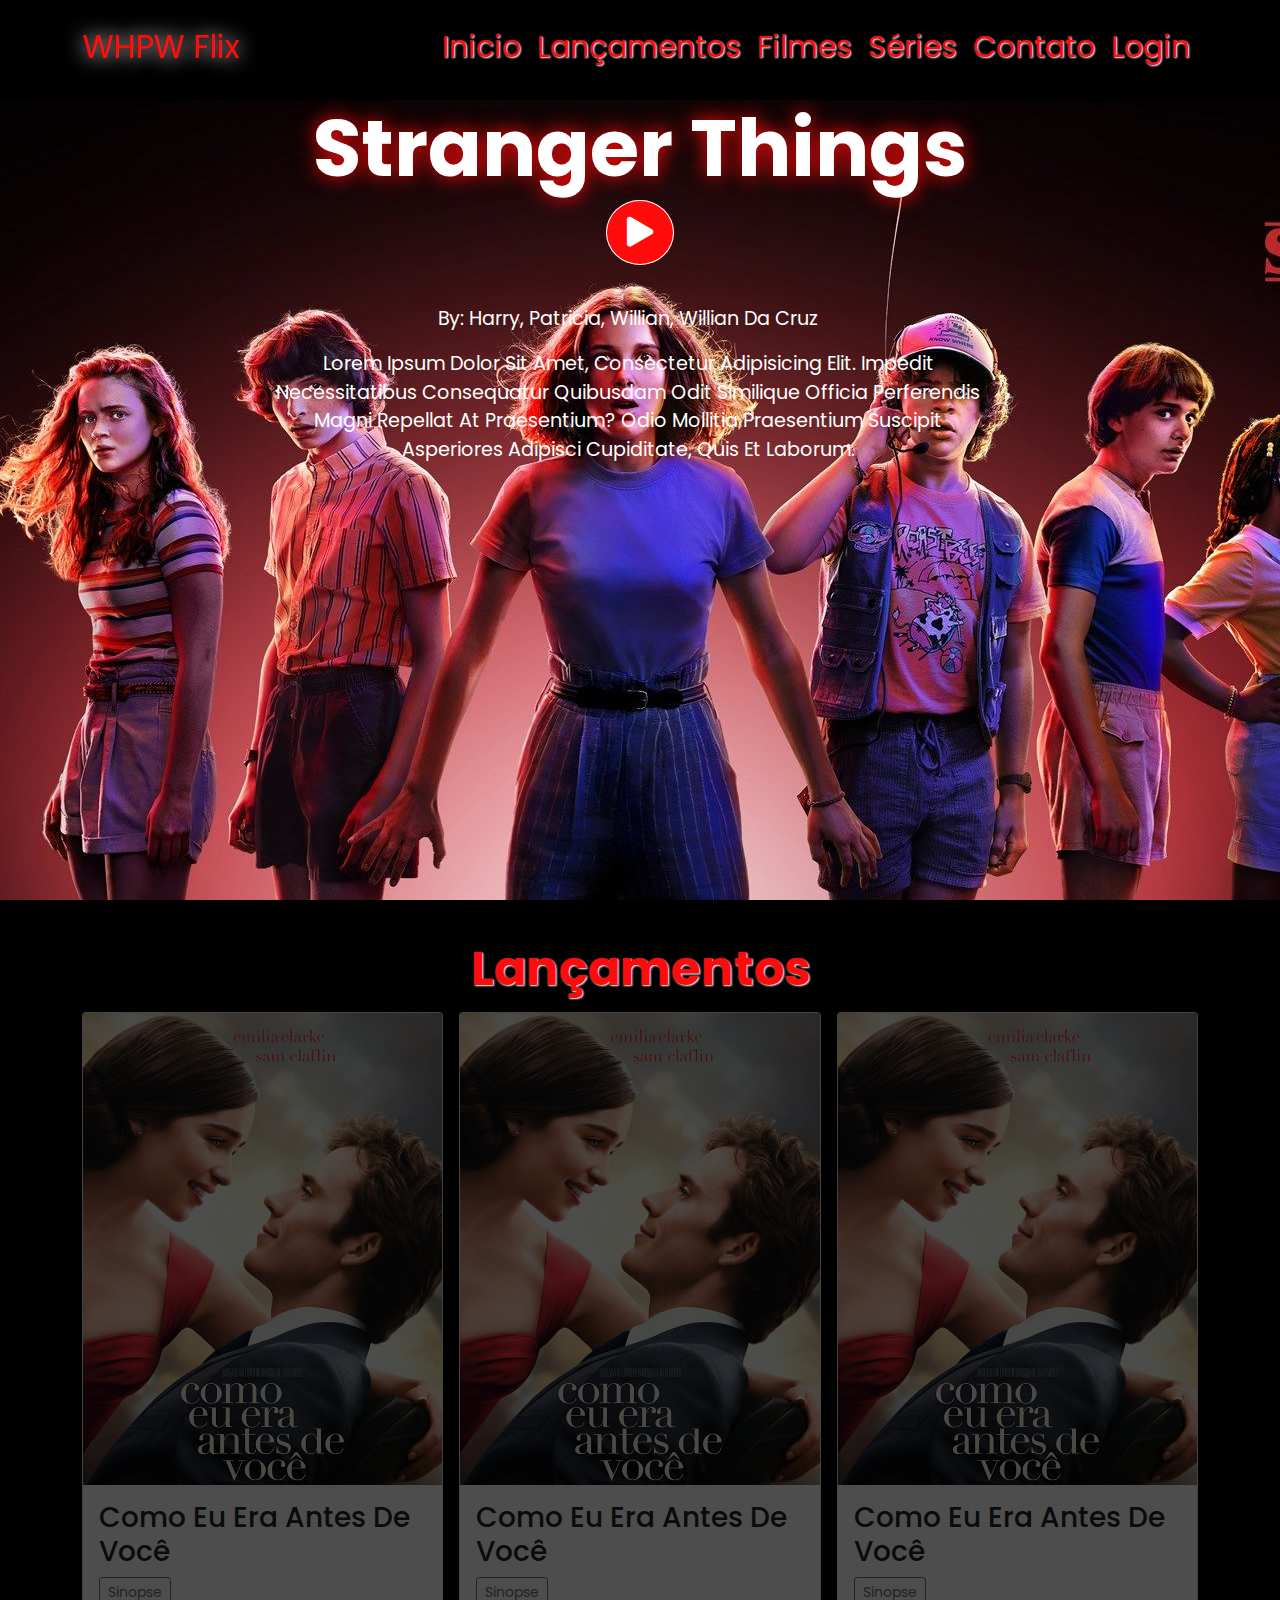
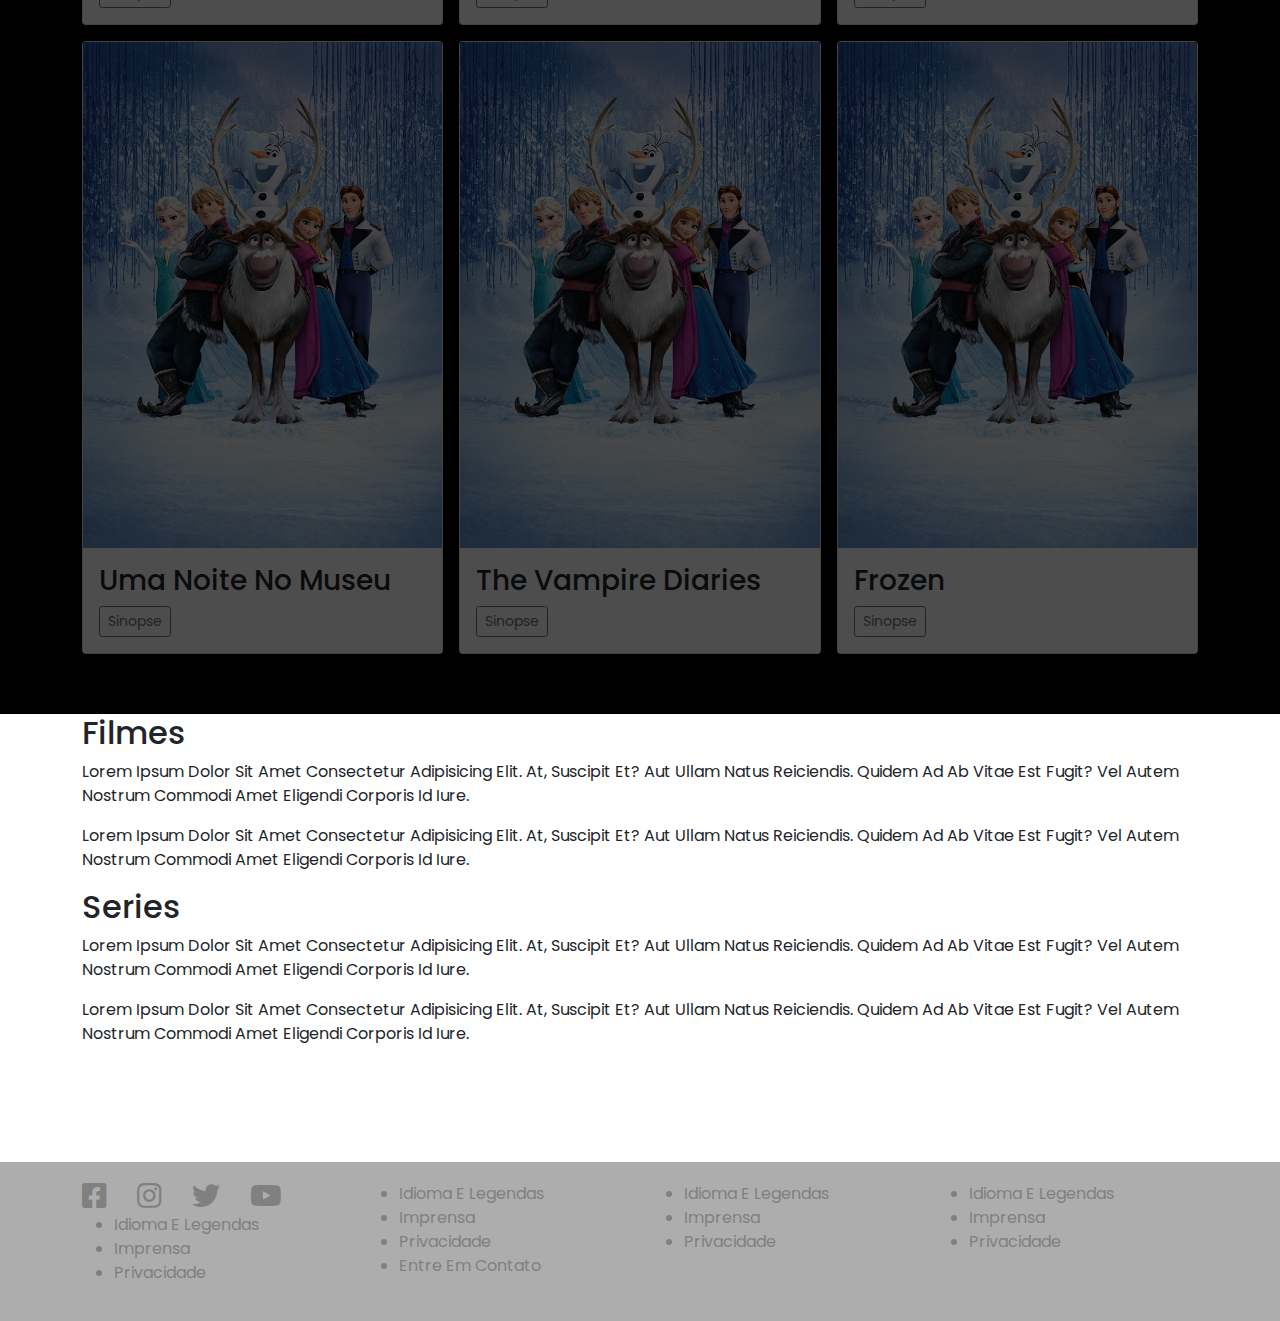
==== index.html @ 998cc5cc "Atividade Checkpoint ok" ====
<!DOCTYPE html>
<html lang="pt-br">

<head>
    <meta charset="UTF-8">
    <meta http-equiv="X-UA-Compatible" content="IE=edge">
    <meta name="viewport" content="width=device-width, initial-scale=1.0">
    <link rel="stylesheet" href="css/bootstrap.min.css" />
    <link rel="stylesheet" href="https://cdnjs.cloudflare.com/ajax/libs/font-awesome/5.8.2/css/all.min.css" />

    <link rel="stylesheet" href="css/style.css">
    <title>WHPW Flix - Home</title>
</head>

<body>
    <header>
        <nav class="navbar fixed-top navbar-expand-lg p-md-3">
            <div class="container">
                <a class="navbar-brand" href="index.html">WHPW Flix</a>
                <button class="navbar-toggler" type="button" data-bs-toggle="collapse" data-bs-target="#navbarNav"
                    aria-controls="navbarNav" aria-expanded="false" aria-label="Toggle navigation">
                    <span class="navbar-toggler-icon"></span>
                </button>

                <div class="collapse navbar-collapse" id="navbarNav">
                    <div class="mx-auto"></div>
                    <ul class="navbar-nav">
                        <li class="nav-item">
                            <a class="nav-link" href="#banner">Inicio</a>
                        </li>
                        <li class="nav-item">
                            <a class="nav-link" href="#lancamento">Lançamentos</a>
                        </li>
                        <li class="nav-item">
                            <a class="nav-link" href="#filmes">Filmes</a>
                        </li>
                        <li class="nav-item">
                            <a class="nav-link" href="#series">Séries</a>
                        </li>
                        <li class="nav-item">
                            <a class="nav-link" href="contato.html">Contato</a>
                        </li>
                        <li class="nav-item">
                            <a class="nav-link" href="login.html">Login</a>
                        </li>
                    </ul>
                </div>
            </div>
        </nav>
    </header>

    <section id="banner">
        <div class="container">
            <div class="row">
                <div class="col-md-12">
                    <h1 class="text-center">Stranger Things</h1>
                    <a href="player.html"> <i class="fas fa-play"></i></a>
                </div>
                <div class="row justify-content-center ">
                    <div class="col-8 mt50">
                        <p>By: Harry, Patricia, Willian, Willian da Cruz</p>
                        <p>Lorem ipsum dolor sit amet, consectetur adipisicing elit. Impedit necessitatibus consequatur
                            quibusdam
                            odit similique officia perferendis magni repellat at praesentium? Odio mollitia praesentium
                            suscipit
                            asperiores adipisci cupiditate, quis et laborum.</p>
                    </div>
                </div>
            </div>
        </div>
    </section>

    <main>

        <section id="lancamento">
            <div class="container">
                <h1>Lançamentos</h1>
                <div class="row row-cols-1 row-cols-sm-2 row-cols-md-3 g-3">
                    <div class="col">
                        <div class="card shadow-sm">
                            <img src="img/como_eu_era_antes_de_voce.jpg" alt="">

                            <div class="card-body">
                                <h3 class="card-text">Como eu era antes de você</h3>
                                <div class="d-flex justify-content-between align-items-center">
                                    <div class="btn-group">
                                        <a class="btn btn-sm btn-outline-secondary" href="filmes1.html">Sinopse</a>
                                    </div>
                                </div>
                            </div>
                        </div>
                    </div>
                    <div class="col">
                        <div class="card shadow-sm">
                            <img src="img/como_eu_era_antes_de_voce.jpg" alt="">

                            <div class="card-body">
                                <h3 class="card-text">Como eu era antes de você</h3>
                                <div class="d-flex justify-content-between align-items-center">
                                    <div class="btn-group">
                                        <a class="btn btn-sm btn-outline-secondary" href="filmes2.html">Sinopse</a>
                                    </div>
                                </div>
                            </div>
                        </div>
                    </div>
                    <div class="col">
                        <div class="card shadow-sm">
                            <img src="img/como_eu_era_antes_de_voce.jpg" alt="">

                            <div class="card-body">
                                <h3 class="card-text">Como eu era antes de você</h3>
                                <div class="d-flex justify-content-between align-items-center">
                                    <div class="btn-group">
                                        <a class="btn btn-sm btn-outline-secondary" href="filmes3.html">Sinopse</a>
                                    </div>
                                </div>
                            </div>
                        </div>
                    </div>

                    <div class="col">
                        <div class="card shadow-sm">
                            <img src="img/frozen.jpg" alt="">

                            <div class="card-body">
                                <h3 class="card-text">Uma noite no museu</h3>
                                <div class="d-flex justify-content-between align-items-center">
                                    <div class="btn-group">
                                        <a class="btn btn-sm btn-outline-secondary" href="filmes4.html">Sinopse</a>
                                    </div>
                                </div>
                            </div>
                        </div>
                    </div>
                    <div class="col">
                        <div class="card shadow-sm">
                            <img src="img/frozen.jpg" alt="">

                            <div class="card-body">
                                <h3 class="card-text">The Vampire Diaries</h3>
                                <div class="d-flex justify-content-between align-items-center">
                                    <div class="btn-group">
                                        <a class="btn btn-sm btn-outline-secondary" href="filmes5.html">Sinopse</a>
                                    </div>
                                </div>
                            </div>
                        </div>
                    </div>
                    <div class="col">
                        <div class="card shadow-sm">
                            <img src="img/frozen.jpg" alt="">

                            <div class="card-body">
                                <h3 class="card-text">Frozen</h3>
                                <div class="d-flex justify-content-between align-items-center">
                                    <div class="btn-group">
                                        <a class="btn btn-sm btn-outline-secondary" href="filmes6.html">Sinopse</a>
                                    </div>
                                </div>
                            </div>
                        </div>
                    </div>
                </div>
            </div>
        </section>

        <section id="filmes">
            <div class="container">
                <div class="row">
                    <div class="col-md-12">
                        <h2>Filmes</h2>
                        <p>Lorem ipsum dolor sit amet consectetur adipisicing elit. At, suscipit et? Aut ullam natus
                            reiciendis. Quidem ad ab vitae est fugit? Vel autem nostrum commodi amet eligendi corporis
                            id iure.
                        </p>
                        <p>Lorem ipsum dolor sit amet consectetur adipisicing elit. At, suscipit et? Aut ullam natus
                            reiciendis. Quidem ad ab vitae est fugit? Vel autem nostrum commodi amet eligendi corporis
                            id iure.
                        </p>
                    </div>
                </div>

            </div>
        </section>

        <section id="series">
            <div class="container">
                <div class="row">
                    <div class="col-md-12">
                        <h2>Series</h2>
                        <p>Lorem ipsum dolor sit amet consectetur adipisicing elit. At, suscipit et? Aut ullam natus
                            reiciendis. Quidem ad ab vitae est fugit? Vel autem nostrum commodi amet eligendi corporis
                            id iure.
                        </p>
                        <p>Lorem ipsum dolor sit amet consectetur adipisicing elit. At, suscipit et? Aut ullam natus
                            reiciendis. Quidem ad ab vitae est fugit? Vel autem nostrum commodi amet eligendi corporis
                            id iure.
                        </p>
                    </div>
                </div>

            </div>
        </section>

    </main>


    <footer>
        <div class="container">
            <div class="row">
                <div class="col-md-3">
                    <div class="social">
                        <i class="fab fa-facebook-square"></i>
                        <i class="fab fa-instagram"></i>
                        <i class="fab fa-twitter"></i>
                        <i class="fab fa-youtube"></i>
                    </div>
                    <ul>
                        <li>Idioma e legendas</li>
                        <li>Imprensa</li>
                        <li>Privacidade</li>
                    </ul>
                </div>
                <div class="col-md-3">
                    <ul>
                        <li>Idioma e legendas</li>
                        <li>Imprensa</li>
                        <li>Privacidade</li>
                        <li>Entre em contato</li>
                    </ul>
                </div>
                <div class="col-md-3">
                    <ul>
                        <li>Idioma e legendas</li>
                        <li>Imprensa</li>
                        <li>Privacidade</li>
                    </ul>
                </div>
                <div class="col-md-3">
                    <ul>
                        <li>Idioma e legendas</li>
                        <li>Imprensa</li>
                        <li>Privacidade</li>
                    </ul>

                </div>
            </div>

        </div>
        </div>
    </footer>


</body>

</html>
---- css/style.css ----
@import url('https://fonts.googleapis.com/css2?family=Poppins:wght@100;300;400;500;600&display=swap');

* {
   font-family: 'Poppins', sans-serif;
   margin:0; padding:0;
   box-sizing: border-box;
   outline: none; border:none;
   text-decoration: none;
   text-transform: capitalize;
   transition: all .2s linear; 
   /* background-color: #333; */
}

.navbar-brand {
   color:#ff0b0b;
   text-shadow: 0px 0px 20px #FFF;
   font-size: 2rem;
}
.navbar-brand:hover {
   color:#fff;
   text-shadow: 0px 0px 20px #ff0b0b;
   font-size: 2rem;
}

header {
   height: 100px;;
   background: #000000;
}
nav {
   background: #000;
}

header a.nav-link {
   color: #ff0b0b;
   text-shadow: 1px 1px 2px #fff;
   cursor: pointer;
}
header a.nav-link:hover {
   color: #FFF;
   text-decoration: underline;
}

#banner {
   background: #adadad;
   background: url("../img/stranger_things.jpg") no-repeat 50% 50%;
   height: 800px;
   /* background-position: center;
   background-size: cover;
   background-repeat: no-repeat; */
   background-attachment: fixed;
}

#banner {
   padding-top: 0px;
   position: relative;
   display: block;
   text-align: center;
}

#banner h1 {
   font-size: 5rem;
   font-weight: bold;
   color: #fff;
   text-shadow: 0 0 20px #ff0b0b;
   margin-top: 0px;
}
#banner a {
   text-align: center;
   margin: 0 auto;
   background: #ff0b0b;
   border-radius: 50%;
   padding: 10px 20px;
   color: #fff;
   height: 50px;
   width: 50vw;
   border: 1px solid;
}

#banner a:hover {
   text-align: center;
   margin: 0 auto;
   background: #bf0000;
   border-radius: 50%;
   padding: 10px 20px;
   color: #adadad;
   border: 1px solid #000;
}
.mt50 {
   margin-top: 50px;
}
#banner p {
   font-size: 1.2rem;
   color: #FFF;
}

#lancamento .card {
   opacity: 0.3;
}

#lancamento .card:hover {
   transform: scale(1.02);
   opacity: 1;
   cursor: pointer;
}

.card img {
   max-height: 625px;
}
html{
   scroll-behavior: smooth;
}

section#lancamento {
   background: #000000;
   border: 0px solid #FFF;
   padding: 40px 0 60px 0;
   display: block;
}

section#lancamento h1 {
   color: #ff0b0b;
   text-align: center;
   font-size: 3rem;
   font-weight: bold;
   text-shadow: 1px 1px 2px #FFF;
}

/* .navbar-toggler {
   border: 1px solid #dee2e6;
   color: blue;
} */

a{
   font-size: 30px;
}

h1{
   margin-bottom: 14px;
   color: rgb(255, 11, 11);
}


footer {
	margin: 100px auto 0;
	width: 100%;
	color: #808080;
   background: #adadad;
   padding: 20px 0;
}
footer .social i {
	padding-right: 26px;
	font-size: 28px;
}
.flex {
	display: flex;
	padding-bottom: 80px;
}
footer .info {
	width: 25%;
}
footer .info ul {
	list-style: none;
	display: inline;
	font-size: 13px;
}
footer .info ul li {
	margin-top: 8px;
}
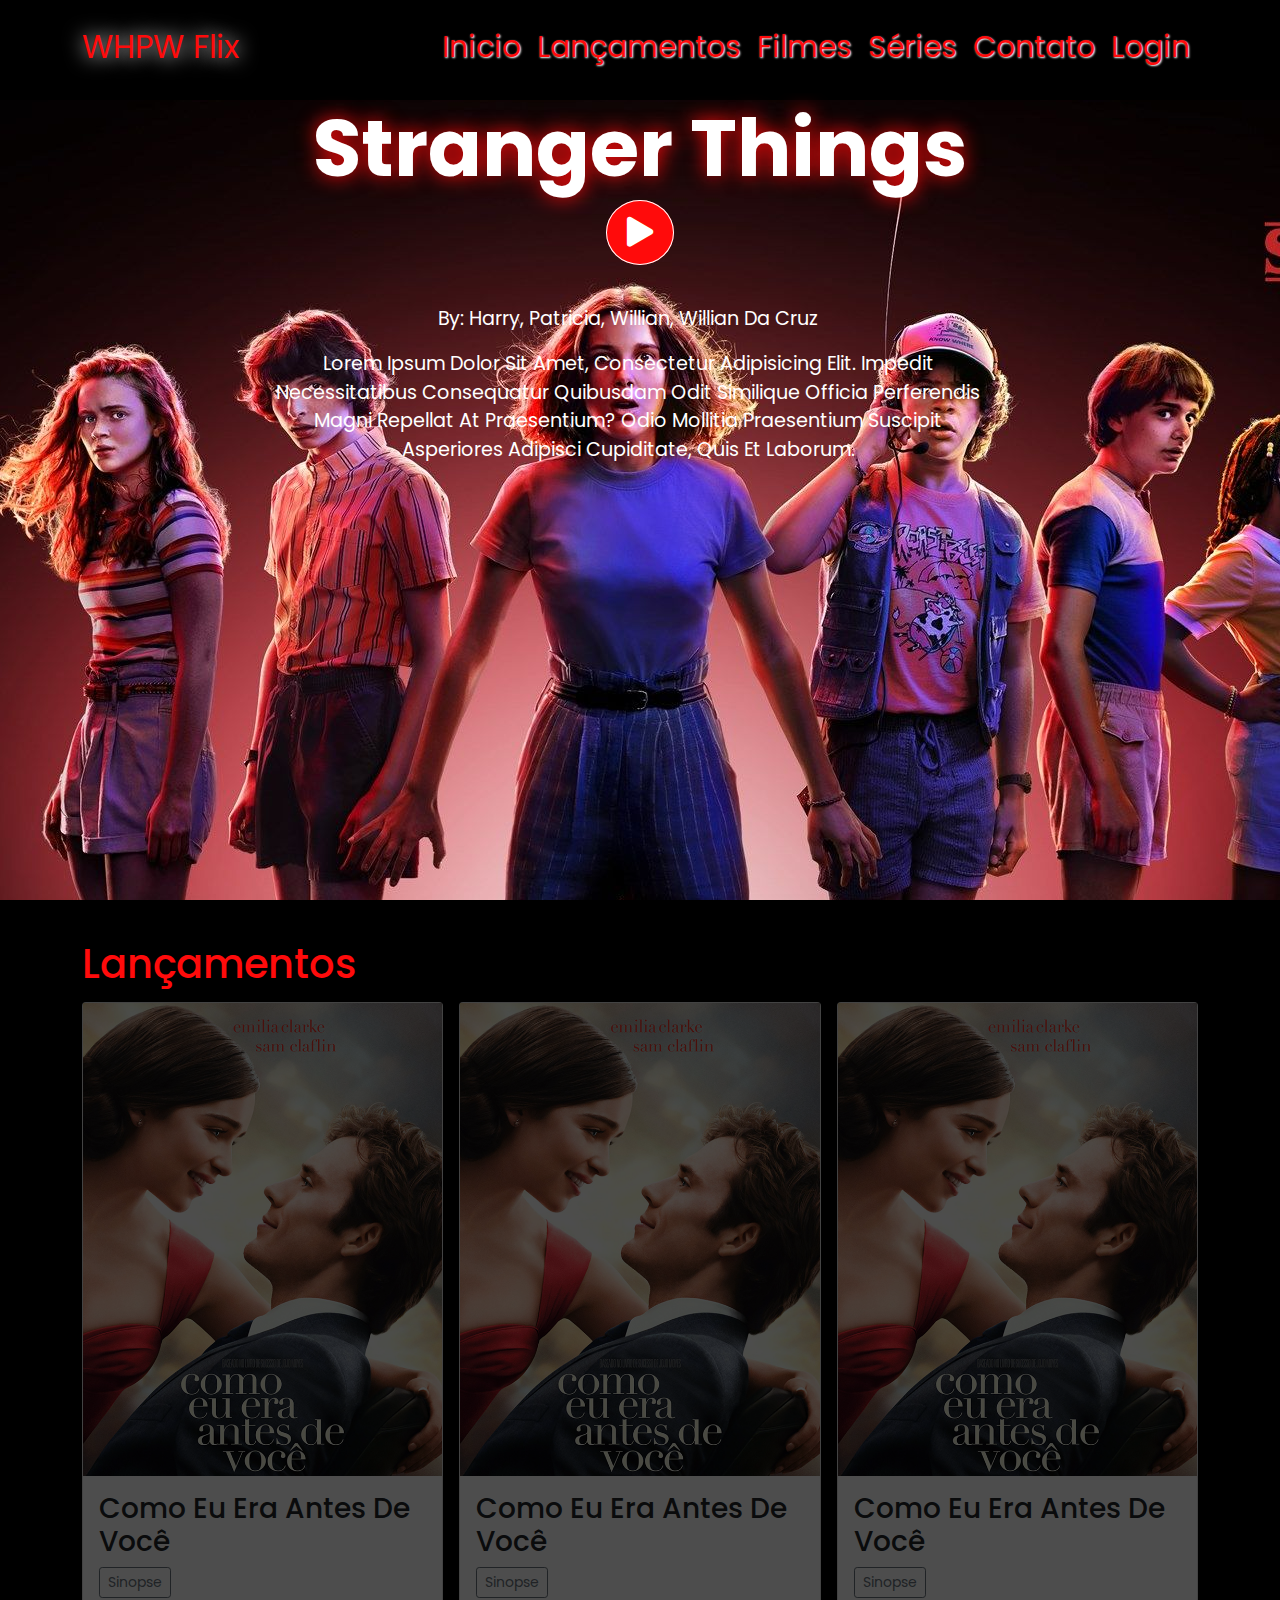
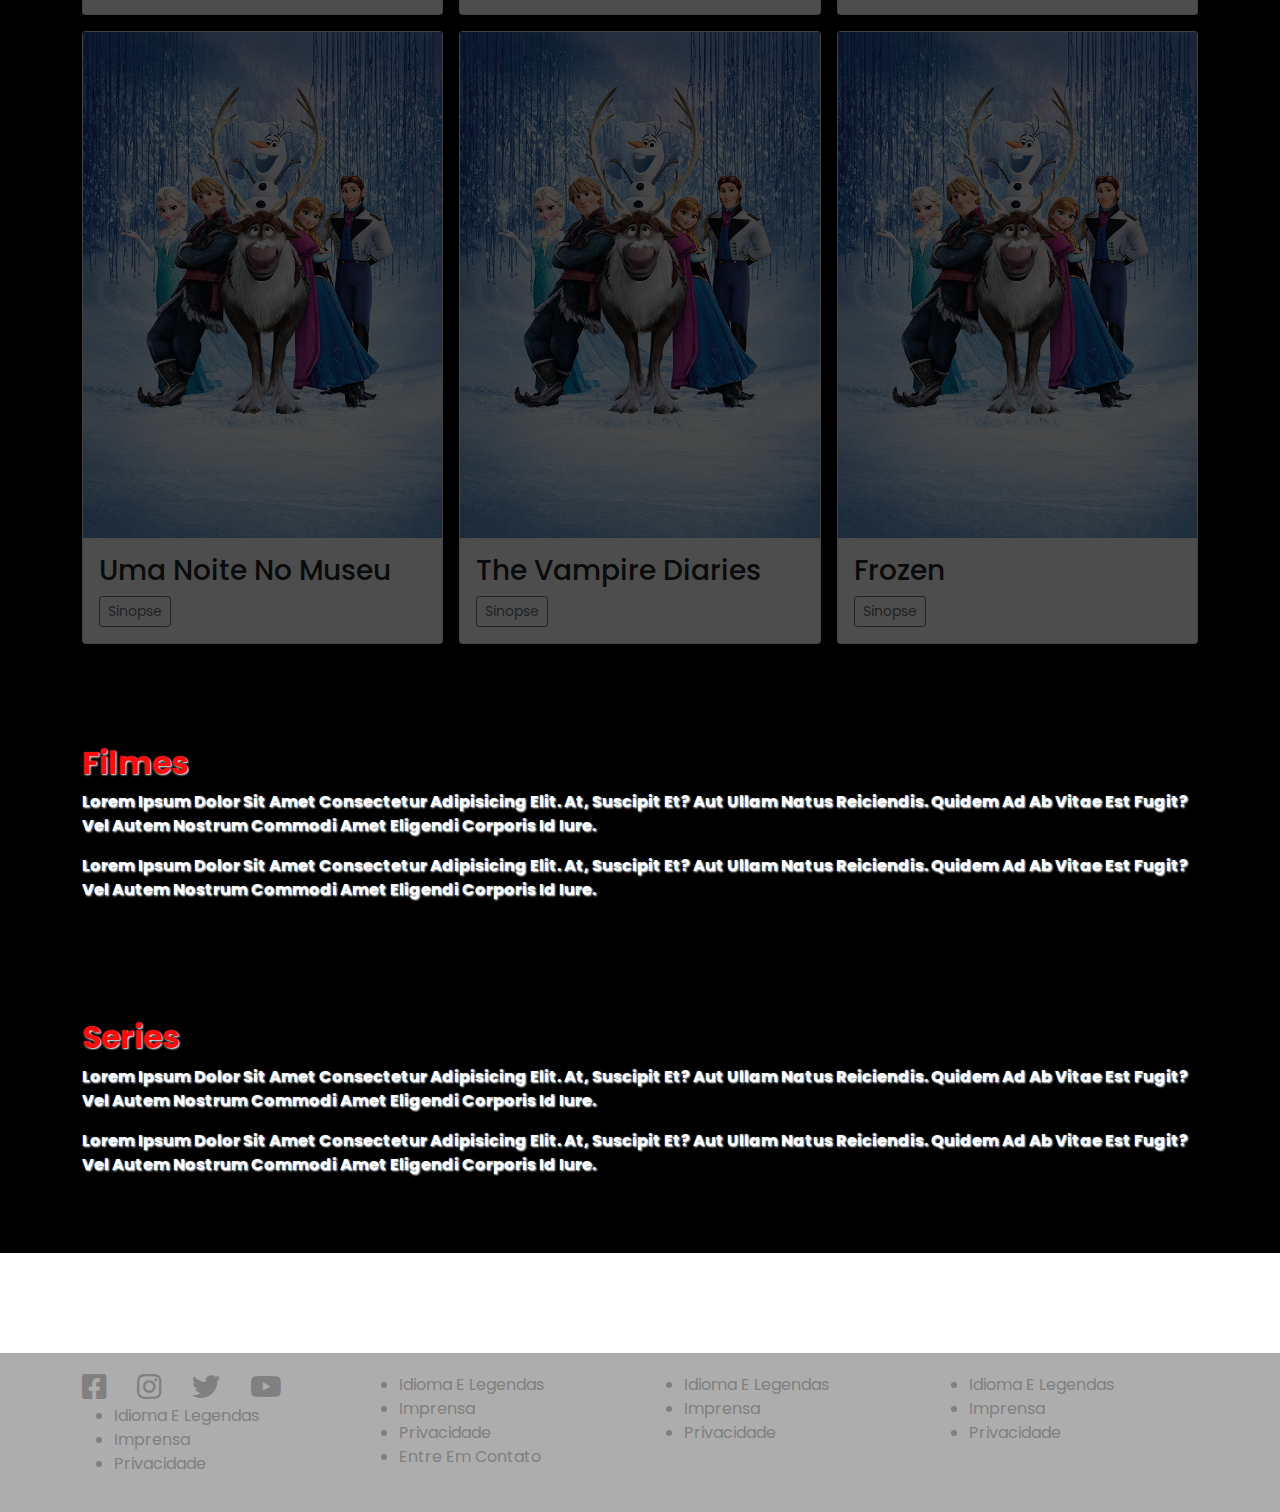
==== commit 50c68b69: "adicionado informações no CSS" ====
--- a/index.html
+++ b/index.html
@@ -205,7 +205,6 @@
 
     </main>
 
-
     <footer>
         <div class="container">
             <div class="row">
--- a/css/style.css
+++ b/css/style.css
@@ -117,10 +117,61 @@
    display: block;
 }
 
-section#lancamento h1 {
+section#lancamento h2 {
+   color: #FFF;
+   text-align: center;
+   font-size: 2rem;
+   font-weight: bold;
+   text-shadow: 1px 1px 2px #FFF;
+}
+section#lancamento p {
+   color: #FFF;
+   text-align: center;
+   font-size: 1rem;
+   font-weight: bold;
+   text-shadow: 1px 1px 2px #FFF;
+}
+
+section#filmes {
+   background: #000000;
+   border: 0px solid #FFF;
+   padding: 40px 0 60px 0;
+   display: block;
+}
+
+section#filmes h2 {
    color: #ff0b0b;
-   text-align: center;
-   font-size: 3rem;
+   text-align: left;
+   font-size: 2rem;
+   font-weight: bold;
+   text-shadow: 1px 1px 2px #FFF;
+}
+section#filmes p{
+   color: #FFF;
+   text-align: left;
+   font-size: 1rem;
+   font-weight: bold;
+   text-shadow: 1px 1px 2px #FFF;
+}
+
+section#series {
+   background: #000000;
+   border: 0px solid #FFF;
+   padding: 40px 0 60px 0;
+   display: block;
+}
+
+section#series h2 {
+   color: #ff0b0b;
+   text-align: left;
+   font-size: 2rem;
+   font-weight: bold;
+   text-shadow: 1px 1px 2px #FFF;
+}
+section#series  p {
+   color: #FFF;
+   text-align: left;
+   font-size: 1rem;
    font-weight: bold;
    text-shadow: 1px 1px 2px #FFF;
 }
